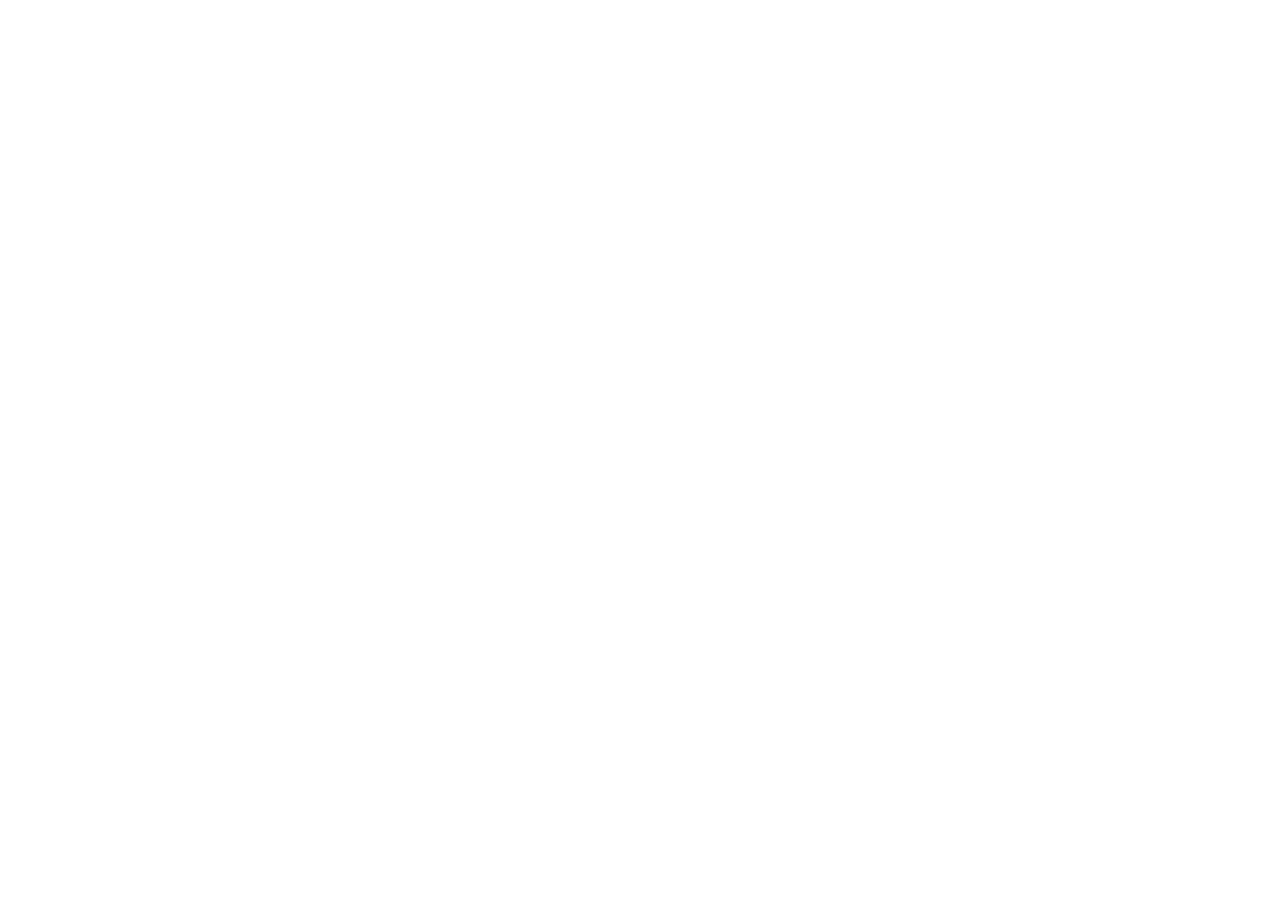
==== index.html @ f75061bf "Framework Develop Done" ====
<!DOCTYPE html>
<html lang="en">
<head>
    <meta charset="UTF-8">
    <meta http-equiv="X-UA-Compatible" content="IE=edge">
    <meta name="viewport" content="width=device-width, initial-scale=1.0">

    <!-- Mine -->
    <link rel="stylesheet" href="css/framework-mobile-first.css">
    <link rel="stylesheet" href="css/style.css">
    <title>12 Based Grid Layout</title>
</head>
<body>

    
    
</body>
</html>
---- css/framework-mobile-first.css ----
/* CSS Reset */
*,
*::after,
*::before{
    margin: 0;
    padding: 0;
    box-sizing: border-box;
}

/**** Framework ****/
/* containers */
.container{
    max-width: 1200px;
    margin: 0 auto;
}

.container-fluid{
    width: 100%;
    max-width: 100%;
}

/* grid classess */
.row{
    display: flex;
    flex-wrap: wrap;
}

[class*='col-']{
    flex: 0 0 auto;
}

/* xs default - mobile first behavior */
.col-xs{
    flex-grow: 1;
    max-width: 100%;
    flex-basis: 0;
}

.col-xs-1{
    flex-basis: calc((100% / 12) * 1);
    max-width: calc((100% / 12) * 1);
}

.col-xs-2{
    flex-basis: calc((100% / 12) * 2);
    max-width: calc((100% / 12) * 2);
}

.col-xs-3{
    flex-basis: calc((100% / 12) * 3);
    max-width: calc((100% / 12) * 3);
}

.col-xs-4{
    flex-basis: calc((100% / 12) * 4);
    max-width: calc((100% / 12) * 4);
}

.col-xs-5{
    flex-basis: calc((100% / 12) * 5);
    max-width: calc((100% / 12) * 5);
}

.col-xs-6{
    flex-basis: calc((100% / 12) * 6);
    max-width: calc((100% / 12) * 6);
}

.col-xs-7{
    flex-basis: calc((100% / 12) * 7);
    max-width: calc((100% / 12) * 7);
}

.col-xs-8{
    flex-basis: calc((100% / 12) * 8);
    max-width: calc((100% / 12) * 8);
}

.col-xs-9{
    flex-basis: calc((100% / 12) * 9);
    max-width: calc((100% / 12) * 9);
}

.col-xs-10{
    flex-basis: calc((100% / 12) * 10);
    max-width: calc((100% / 12) * 10);
}


.col-xs-11{
    flex-basis: calc((100% / 12) * 11);
    max-width: calc((100% / 12) * 11);
}

.col-xs-12{
    flex-basis: calc((100% / 12) * 12);
    max-width: calc((100% / 12) * 12);
}

/* sm - small screen */
@media all and (min-width: 576px){
    .col-sm{
        flex-grow: 1;
        max-width: 100%;
        flex-basis: 0;
    }
    
    .col-sm-1{
        flex-basis: calc((100% / 12) * 1);
        max-width: calc((100% / 12) * 1);
    }
    
    .col-sm-2{
        flex-basis: calc((100% / 12) * 2);
        max-width: calc((100% / 12) * 2);
    }
    
    .col-sm-3{
        flex-basis: calc((100% / 12) * 3);
        max-width: calc((100% / 12) * 3);
    }
    
    .col-sm-4{
        flex-basis: calc((100% / 12) * 4);
        max-width: calc((100% / 12) * 4);
    }
    
    .col-sm-5{
        flex-basis: calc((100% / 12) * 5);
        max-width: calc((100% / 12) * 5);
    }
    
    .col-sm-6{
        flex-basis: calc((100% / 12) * 6);
        max-width: calc((100% / 12) * 6);
    }
    
    .col-sm-7{
        flex-basis: calc((100% / 12) * 7);
        max-width: calc((100% / 12) * 7);
    }
    
    .col-sm-8{
        flex-basis: calc((100% / 12) * 8);
        max-width: calc((100% / 12) * 8);
    }
    
    .col-sm-9{
        flex-basis: calc((100% / 12) * 9);
        max-width: calc((100% / 12) * 9);
    }
    
    .col-sm-10{
        flex-basis: calc((100% / 12) * 10);
        max-width: calc((100% / 12) * 10);
    }
    
    
    .col-sm-11{
        flex-basis: calc((100% / 12) * 11);
        max-width: calc((100% / 12) * 11);
    }
    
    .col-sm-12{
        flex-basis: calc((100% / 12) * 12);
        max-width: calc((100% / 12) * 12);
    }
}

/* md - medium screen */
@media all and (min-width: 768px){
    .col-md{
        flex-grow: 1;
        max-width: 100%;
        flex-basis: 0;
    }
    
    .col-md-1{
        flex-basis: calc((100% / 12) * 1);
        max-width: calc((100% / 12) * 1);
    }
    
    .col-md-2{
        flex-basis: calc((100% / 12) * 2);
        max-width: calc((100% / 12) * 2);
    }
    
    .col-md-3{
        flex-basis: calc((100% / 12) * 3);
        max-width: calc((100% / 12) * 3);
    }
    
    .col-md-4{
        flex-basis: calc((100% / 12) * 4);
        max-width: calc((100% / 12) * 4);
    }
    
    .col-md-5{
        flex-basis: calc((100% / 12) * 5);
        max-width: calc((100% / 12) * 5);
    }
    
    .col-md-6{
        flex-basis: calc((100% / 12) * 6);
        max-width: calc((100% / 12) * 6);
    }
    
    .col-md-7{
        flex-basis: calc((100% / 12) * 7);
        max-width: calc((100% / 12) * 7);
    }
    
    .col-md-8{
        flex-basis: calc((100% / 12) * 8);
        max-width: calc((100% / 12) * 8);
    }
    
    .col-md-9{
        flex-basis: calc((100% / 12) * 9);
        max-width: calc((100% / 12) * 9);
    }
    
    .col-md-10{
        flex-basis: calc((100% / 12) * 10);
        max-width: calc((100% / 12) * 10);
    }
    
    
    .col-md-11{
        flex-basis: calc((100% / 12) * 11);
        max-width: calc((100% / 12) * 11);
    }
    
    .col-md-12{
        flex-basis: calc((100% / 12) * 12);
        max-width: calc((100% / 12) * 12);
    }
}

/* lg - large screen */
@media all and (min-width: 992px){
    .col-lg{
        flex-grow: 1;
        max-width: 100%;
        flex-basis: 0;
    }
    
    .col-lg-1{
        flex-basis: calc((100% / 12) * 1);
        max-width: calc((100% / 12) * 1);
    }
    
    .col-lg-2{
        flex-basis: calc((100% / 12) * 2);
        max-width: calc((100% / 12) * 2);
    }
    
    .col-lg-3{
        flex-basis: calc((100% / 12) * 3);
        max-width: calc((100% / 12) * 3);
    }
    
    .col-lg-4{
        flex-basis: calc((100% / 12) * 4);
        max-width: calc((100% / 12) * 4);
    }
    
    .col-lg-5{
        flex-basis: calc((100% / 12) * 5);
        max-width: calc((100% / 12) * 5);
    }
    
    .col-lg-6{
        flex-basis: calc((100% / 12) * 6);
        max-width: calc((100% / 12) * 6);
    }
    
    .col-lg-7{
        flex-basis: calc((100% / 12) * 7);
        max-width: calc((100% / 12) * 7);
    }
    
    .col-lg-8{
        flex-basis: calc((100% / 12) * 8);
        max-width: calc((100% / 12) * 8);
    }
    
    .col-lg-9{
        flex-basis: calc((100% / 12) * 9);
        max-width: calc((100% / 12) * 9);
    }
    
    .col-lg-10{
        flex-basis: calc((100% / 12) * 10);
        max-width: calc((100% / 12) * 10);
    }
    
    
    .col-lg-11{
        flex-basis: calc((100% / 12) * 11);
        max-width: calc((100% / 12) * 11);
    }
    
    .col-lg-12{
        flex-basis: calc((100% / 12) * 12);
        max-width: calc((100% / 12) * 12);
    }
}
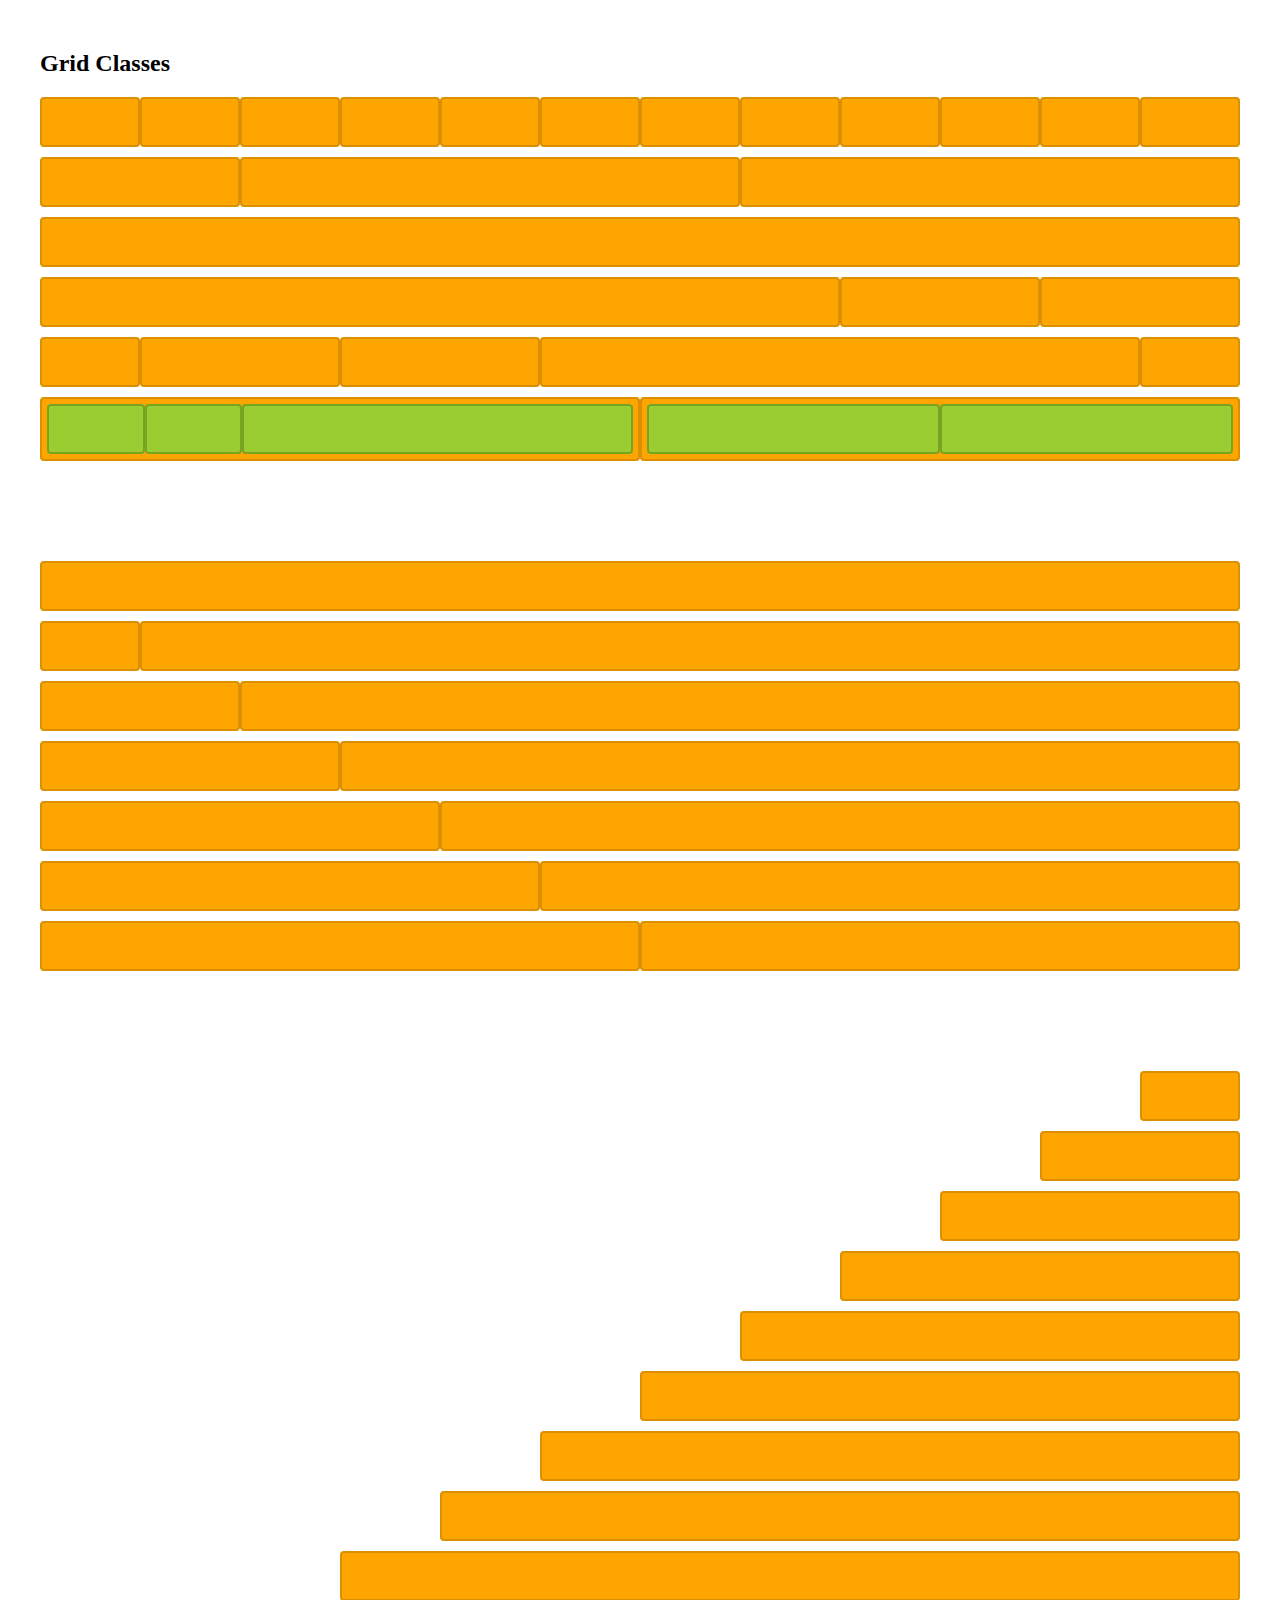
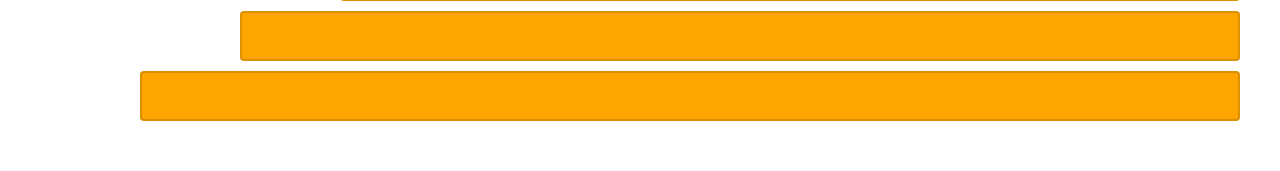
==== commit e724cf0e: "Project Done" ====
--- a/index.html
+++ b/index.html
@@ -10,9 +10,160 @@
     <link rel="stylesheet" href="css/style.css">
     <title>12 Based Grid Layout</title>
 </head>
-<body>
+<body class="debug">
 
-    
-    
+    <div class="container py">
+        <h2 class="mb-20">Grid Classes</h2>
+        <div class="row mb-10">
+            <div class="col-xs-1"></div>
+            <div class="col-xs-1"></div>
+            <div class="col-xs-1"></div>
+            <div class="col-xs-1"></div>
+            <div class="col-xs-1"></div>
+            <div class="col-xs-1"></div>
+            <div class="col-xs-1"></div>
+            <div class="col-xs-1"></div>
+            <div class="col-xs-1"></div>
+            <div class="col-xs-1"></div>
+            <div class="col-xs-1"></div>
+            <div class="col-xs-1"></div>
+        </div>
+
+        <div class="row mb-10">
+            <div class="col-xs-2"></div>
+            <div class="col-xs"></div>
+            <div class="col-xs"></div>
+        </div>
+
+        <div class="row mb-10">
+            <div class="col-xs-12"></div>
+        </div>
+
+        <div class="row mb-10">
+            <div class="col-xs-8"></div>
+            <div class="col-xs-2"></div>
+            <div class="col-xs-2"></div>
+        </div>
+
+        <div class="row mb-10">
+            <div class="col-xs-1"></div>
+            <div class="col-xs-2"></div>
+            <div class="col-xs-2"></div>
+            <div class="col-xs-6"></div>
+            <div class="col-xs-1"></div>
+        </div>
+
+        <div class="row">
+            <div class="col-xs-6">
+                <div class="row p-5">
+                    <div class="col-xs-2 nested"></div>
+                    <div class="col-xs-2 nested"></div>
+                    <div class="col-xs-8 nested"></div>
+                </div>
+            </div>
+            <div class="col-xs-6">
+                <div class="row p-5">
+                    <div class="col-xs-6 nested"></div>
+                    <div class="col-xs-6 nested"></div>
+                </div>
+            </div>
+        </div>
+    </div>
+
+    <div class="container py">
+        <div class="row mb-10">
+            <div class="col-xs"></div>
+        </div>
+
+        <div class="row mb-10">
+            <div class="col-xs-1"></div>
+            <div class="col-xs"></div>
+        </div>
+
+        <div class="row mb-10">
+            <div class="col-xs-2"></div>
+            <div class="col-xs"></div>
+        </div>
+
+        <div class="row mb-10">
+            <div class="col-xs-3"></div>
+            <div class="col-xs"></div>
+        </div>
+
+        <div class="row mb-10">
+            <div class="col-xs-4"></div>
+            <div class="col-xs"></div>
+        </div>
+
+        <div class="row mb-10">
+            <div class="col-xs-5"></div>
+            <div class="col-xs"></div>
+        </div>
+
+        <div class="row">
+            <div class="col-xs-6"></div>
+            <div class="col-xs"></div>
+        </div>
+    </div>
+
+    <div class="container py">
+        <div class="row mb-10">
+            <div class="offset-xs-11"></div>
+            <div class="col-xs"></div>
+        </div>
+
+        <div class="row mb-10">
+            <div class="offset-xs-10"></div>
+            <div class="col-xs"></div>
+        </div>
+
+        <div class="row mb-10">
+            <div class="offset-xs-9"></div>
+            <div class="col-xs"></div>
+        </div>
+
+        <div class="row mb-10">
+            <div class="offset-xs-8"></div>
+            <div class="col-xs"></div>
+        </div>
+
+        <div class="row mb-10">
+            <div class="offset-xs-7"></div>
+            <div class="col-xs"></div>
+        </div>
+
+        <div class="row mb-10">
+            <div class="offset-xs-6"></div>
+            <div class="col-xs"></div>
+        </div>
+
+        <div class="row mb-10">
+            <div class="offset-xs-5"></div>
+            <div class="col-xs"></div>
+        </div>
+
+        <div class="row mb-10">
+            <div class="offset-xs-4"></div>
+            <div class="col-xs"></div>
+        </div>
+
+        <div class="row mb-10">
+            <div class="offset-xs-3"></div>
+            <div class="col-xs"></div>
+        </div>
+
+        <div class="row mb-10">
+            <div class="offset-xs-2"></div>
+            <div class="col-xs"></div>
+        </div>
+
+        <div class="row">
+            <div class="offset-xs-1"></div>
+            <div class="col-xs"></div>
+        </div>
+    </div>
+
+
+
 </body>
 </html>--- a/css/framework-mobile-first.css
+++ b/css/framework-mobile-first.css
@@ -97,6 +97,56 @@
     max-width: calc((100% / 12) * 12);
 }
 
+/* offests */
+.offset-xs-1{
+    margin-left: calc((100% / 12) * 1);
+}
+
+.offset-xs-2{
+    margin-left: calc((100% / 12) * 2);
+}
+
+.offset-xs-3{
+    margin-left: calc((100% / 12) * 3);
+}
+
+
+.offset-xs-4{
+    margin-left: calc((100% / 12) * 4);
+}
+
+.offset-xs-5{
+    margin-left: calc((100% / 12) * 5);
+}
+
+.offset-xs-6{
+    margin-left: calc((100% / 12) * 6);
+}
+
+.offset-xs-7{
+    margin-left: calc((100% / 12) * 7);
+}
+
+.offset-xs-8{
+    margin-left: calc((100% / 12) * 8);
+}
+
+.offset-xs-9{
+    margin-left: calc((100% / 12) * 9);
+}
+
+.offset-xs-10{
+    margin-left: calc((100% / 12) * 10);
+}
+
+.offset-xs-11{
+    margin-left: calc((100% / 12) * 11);
+}
+
+.offset-xs-12{
+    margin-left: calc((100% / 12) * 12);
+}
+
 /* sm - small screen */
 @media all and (min-width: 576px){
     .col-sm{
@@ -165,6 +215,56 @@
         flex-basis: calc((100% / 12) * 12);
         max-width: calc((100% / 12) * 12);
     }
+
+    /* offsets */
+    .offset-sm-1{
+        margin-left: calc((100% / 12) * 1);
+    }
+    
+    .offset-sm-2{
+        margin-left: calc((100% / 12) * 2);
+    }
+    
+    .offset-sm-3{
+        margin-left: calc((100% / 12) * 3);
+    }
+    
+    
+    .offset-sm-4{
+        margin-left: calc((100% / 12) * 4);
+    }
+    
+    .offset-sm-5{
+        margin-left: calc((100% / 12) * 5);
+    }
+    
+    .offset-sm-6{
+        margin-left: calc((100% / 12) * 6);
+    }
+    
+    .offset-sm-7{
+        margin-left: calc((100% / 12) * 7);
+    }
+    
+    .offset-sm-8{
+        margin-left: calc((100% / 12) * 8);
+    }
+    
+    .offset-sm-9{
+        margin-left: calc((100% / 12) * 9);
+    }
+    
+    .offset-sm-10{
+        margin-left: calc((100% / 12) * 10);
+    }
+    
+    .offset-sm-11{
+        margin-left: calc((100% / 12) * 11);
+    }
+    
+    .offset-sm-12{
+        margin-left: calc((100% / 12) * 12);
+    }
 }
 
 /* md - medium screen */
@@ -235,6 +335,56 @@
         flex-basis: calc((100% / 12) * 12);
         max-width: calc((100% / 12) * 12);
     }
+
+    /* offests */
+    .offset-md-1{
+        margin-left: calc((100% / 12) * 1);
+    }
+    
+    .offset-md-2{
+        margin-left: calc((100% / 12) * 2);
+    }
+    
+    .offset-md-3{
+        margin-left: calc((100% / 12) * 3);
+    }
+    
+    
+    .offset-md-4{
+        margin-left: calc((100% / 12) * 4);
+    }
+    
+    .offset-md-5{
+        margin-left: calc((100% / 12) * 5);
+    }
+    
+    .offset-md-6{
+        margin-left: calc((100% / 12) * 6);
+    }
+    
+    .offset-md-7{
+        margin-left: calc((100% / 12) * 7);
+    }
+    
+    .offset-md-8{
+        margin-left: calc((100% / 12) * 8);
+    }
+    
+    .offset-md-9{
+        margin-left: calc((100% / 12) * 9);
+    }
+    
+    .offset-md-10{
+        margin-left: calc((100% / 12) * 10);
+    }
+    
+    .offset-md-11{
+        margin-left: calc((100% / 12) * 11);
+    }
+    
+    .offset-md-12{
+        margin-left: calc((100% / 12) * 12);
+    }
 }
 
 /* lg - large screen */
@@ -305,4 +455,54 @@
         flex-basis: calc((100% / 12) * 12);
         max-width: calc((100% / 12) * 12);
     }
+
+    /* offsets */
+    .offset-lg-1{
+        margin-left: calc((100% / 12) * 1);
+    }
+    
+    .offset-lg-2{
+        margin-left: calc((100% / 12) * 2);
+    }
+    
+    .offset-lg-3{
+        margin-left: calc((100% / 12) * 3);
+    }
+    
+    
+    .offset-lg-4{
+        margin-left: calc((100% / 12) * 4);
+    }
+    
+    .offset-lg-5{
+        margin-left: calc((100% / 12) * 5);
+    }
+    
+    .offset-lg-6{
+        margin-left: calc((100% / 12) * 6);
+    }
+    
+    .offset-lg-7{
+        margin-left: calc((100% / 12) * 7);
+    }
+    
+    .offset-lg-8{
+        margin-left: calc((100% / 12) * 8);
+    }
+    
+    .offset-lg-9{
+        margin-left: calc((100% / 12) * 9);
+    }
+    
+    .offset-lg-10{
+        margin-left: calc((100% / 12) * 10);
+    }
+    
+    .offset-lg-11{
+        margin-left: calc((100% / 12) * 11);
+    }
+    
+    .offset-lg-12{
+        margin-left: calc((100% / 12) * 12);
+    }
 }--- a/css/style.css
+++ b/css/style.css
@@ -0,0 +1,27 @@
+.debug [class*='col-']{
+    min-height: 50px;
+    background-color: orange;
+    border: 2px solid rgb(220, 143, 0);
+    border-radius: 4px;
+}
+
+.debug [class*='col-'].nested {
+    background-color: yellowgreen;
+    border: 2px solid rgb(121, 164, 34);
+}
+
+.py{
+    padding: 50px 0px;
+}
+
+.p-5{
+    padding: 5px;
+}
+
+.mb-10{
+    margin-bottom: 10px;
+}
+
+.mb-20{
+    margin-bottom: 20px;
+}
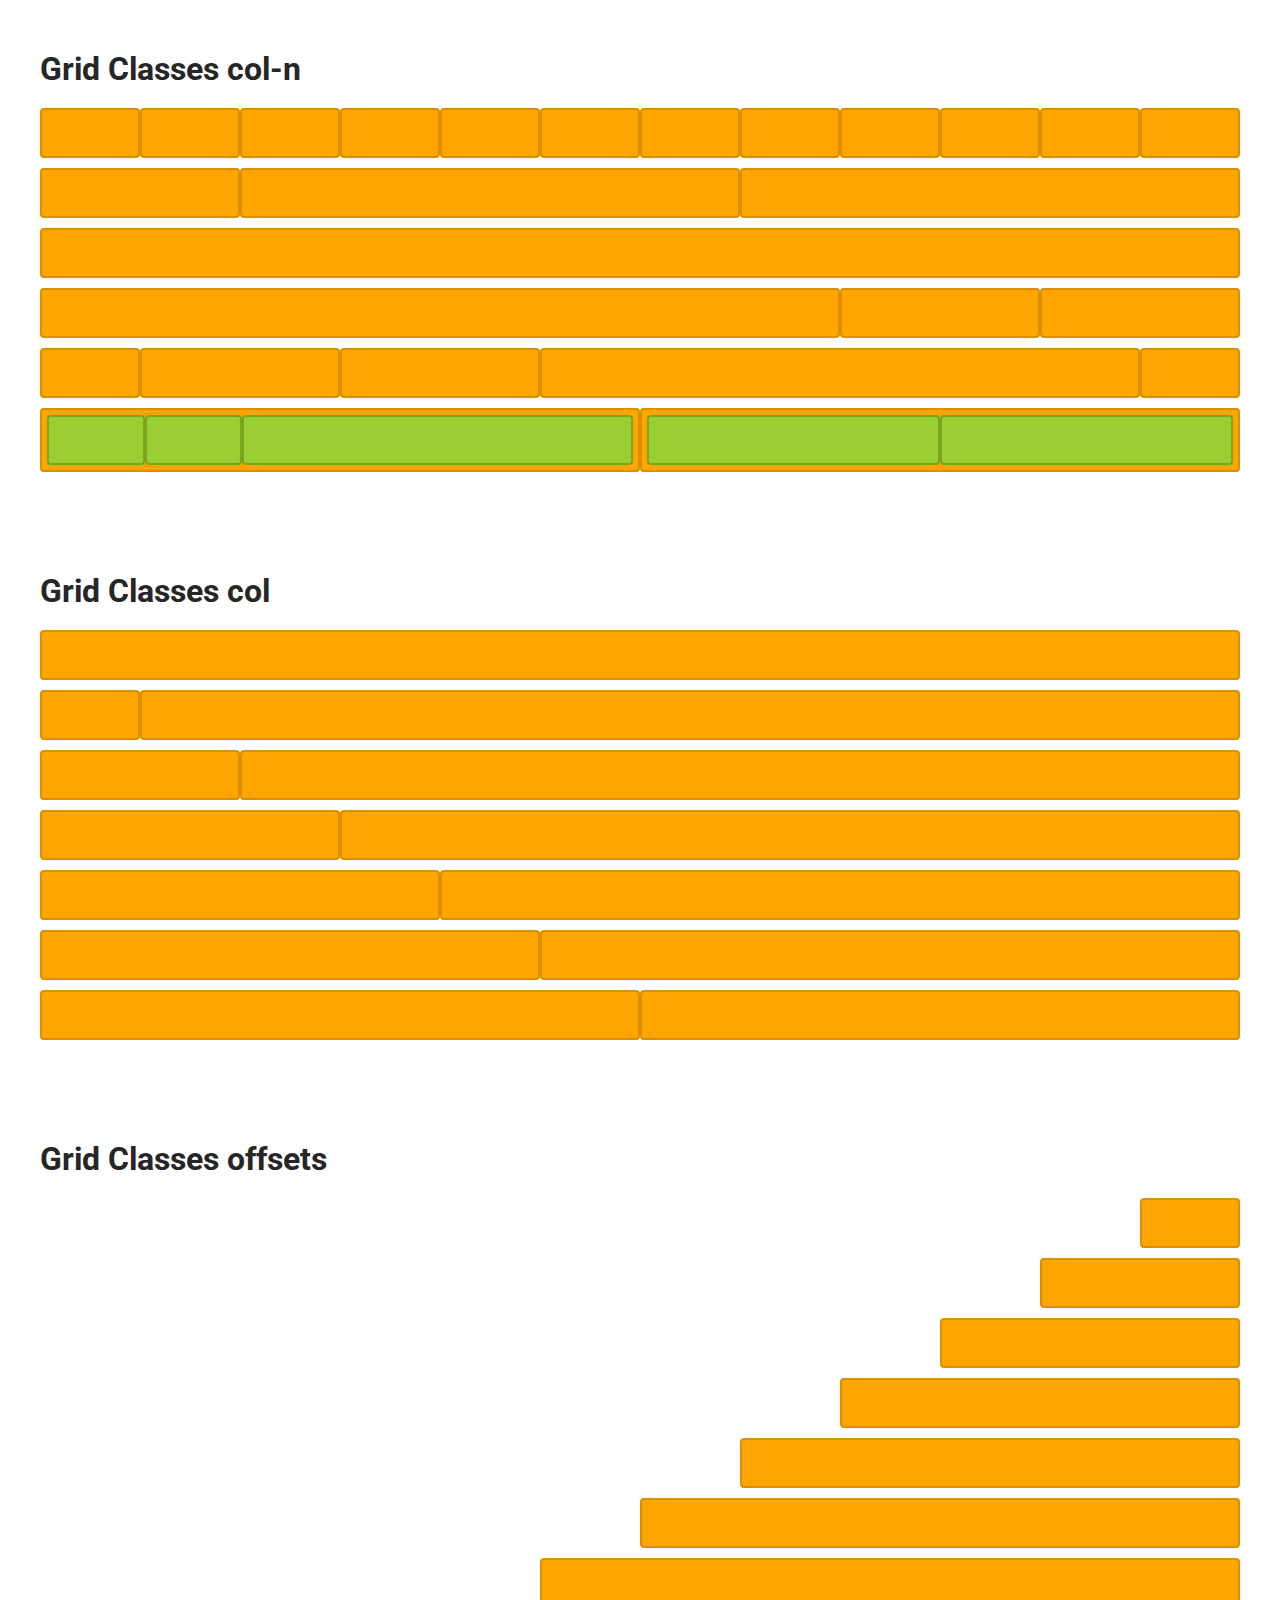
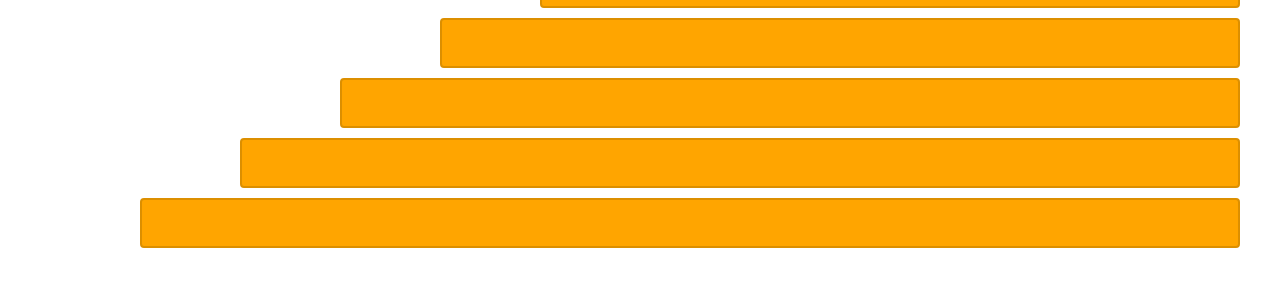
==== commit a96fba20: "Project Fixed" ====
--- a/index.html
+++ b/index.html
@@ -4,6 +4,11 @@
     <meta charset="UTF-8">
     <meta http-equiv="X-UA-Compatible" content="IE=edge">
     <meta name="viewport" content="width=device-width, initial-scale=1.0">
+
+    <!-- Google Fonts -->
+    <link rel="preconnect" href="https://fonts.googleapis.com">
+    <link rel="preconnect" href="https://fonts.gstatic.com" crossorigin>
+    <link href="https://fonts.googleapis.com/css2?family=Roboto:wght@100;300;400;500;700;900&display=swap" rel="stylesheet">
 
     <!-- Mine -->
     <link rel="stylesheet" href="css/framework-mobile-first.css">
@@ -13,7 +18,7 @@
 <body class="debug">
 
     <div class="container py">
-        <h2 class="mb-20">Grid Classes</h2>
+        <h2 class="mb-20">Grid Classes col-n</h2>
         <div class="row mb-10">
             <div class="col-xs-1"></div>
             <div class="col-xs-1"></div>
@@ -71,6 +76,7 @@
     </div>
 
     <div class="container py">
+        <h2 class="mb-20">Grid Classes col</h2>
         <div class="row mb-10">
             <div class="col-xs"></div>
         </div>
@@ -107,6 +113,7 @@
     </div>
 
     <div class="container py">
+        <h2 class="mb-20">Grid Classes offsets</h2>
         <div class="row mb-10">
             <div class="offset-xs-11"></div>
             <div class="col-xs"></div>
--- a/css/style.css
+++ b/css/style.css
@@ -1,3 +1,12 @@
+body{
+    font-family: 'Roboto', sans-serif;
+}
+
+h2{
+    font-size: 2em;
+    color: #262626;
+}
+
 .debug [class*='col-']{
     min-height: 50px;
     background-color: orange;
